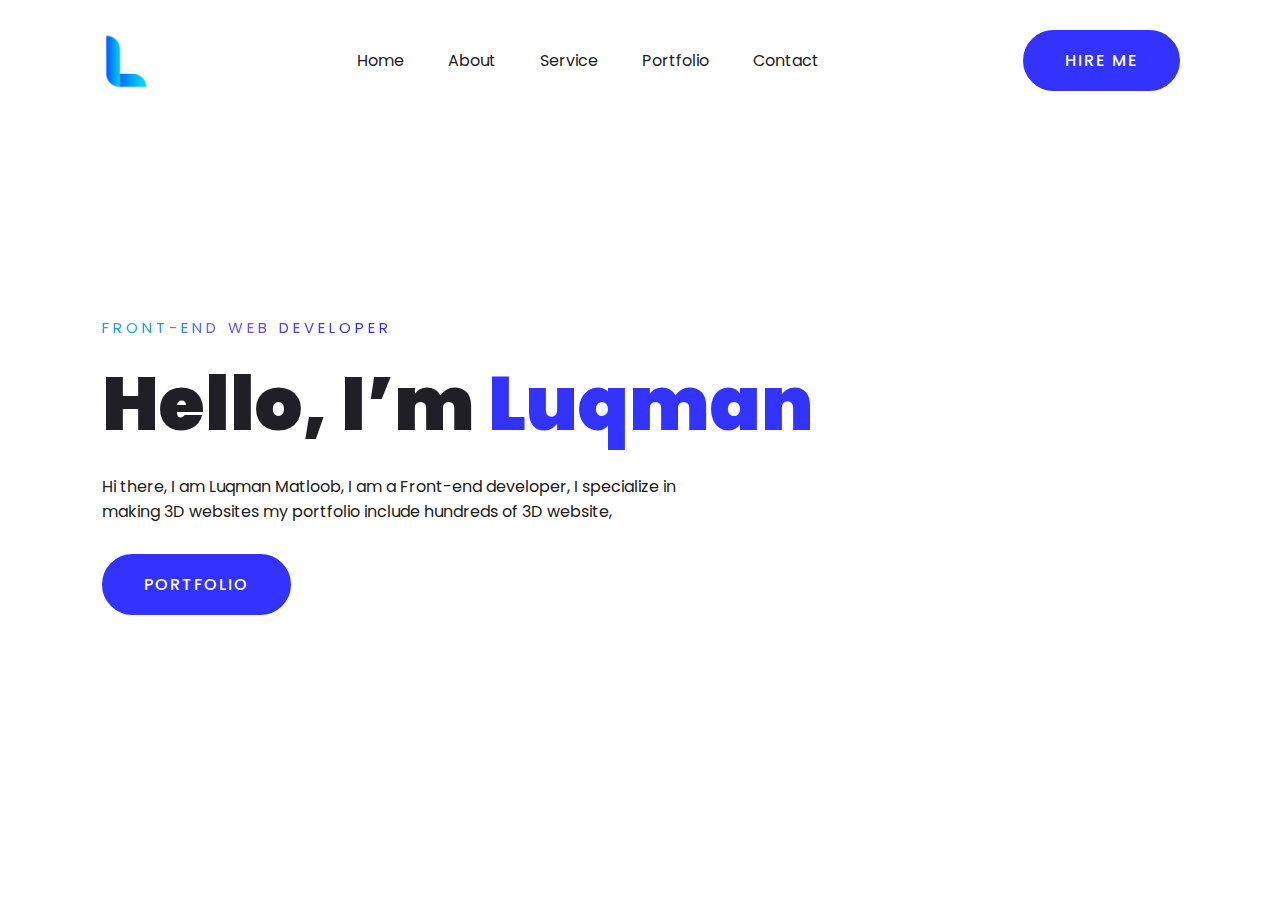
==== index.html @ 03ab9a9f "repo" ====
<!DOCTYPE html>
<html lang="en">
  <head>
    <meta charset="UTF-8" />
    <title>LUQMAN MATLOOB</title>
    <!----CSS link----->
    <link rel="stylesheet" href="styles.css" />
    <link rel="icon" href="/logo.png" type="image/png">

  </head>
  <body>
    <div class="hero">
      <nav>
        <img src="logo.png" class="logo" />
        <ul>
          <li><a href="#">Home</a></li>
          <li><a href="#">About</a></li>
          <li><a href="#">Service</a></li>
          <li><a href="#">Portfolio</a></li>
          <li><a href="#">Contact</a></li>
        </ul>
        <a href="#" class="btn">Hire me</a>
      </nav>

      <div class="content">
        <span class="title">Front-end Web Developer</span>
        <h1>Hello, I’m <span>Luqman</span></h1>
        <p>
          
          Hi there, I am Luqman Matloob, I am a Front-end developer, 
          I specialize in making 3D websites my portfolio include hundreds 
          of 3D website,  
        </p>
        <a href="#" class="btn">Portfolio</a>
      </div>
    </div>
  </body>
</html>
---- styles.css ----
@import url("https://fonts.googleapis.com/css2?family=Poppins:wght@400;500;600;700&display=swap");

* {
  margin: 0;
  padding: 0;
  box-sizing: border-box;
  font-family: "Poppins", sans-serif;
}
a {
  text-decoration: none;
}
.hero {
  width: 100%;
  height: 100vh;
  background: url(img/bg.png);
  background-size: cover;
}
nav {
  display: flex;
  align-items: center;
  justify-content: space-between;
  padding: 30px 100px;
}
.logo {
  max-height: 60px;
}
nav ul li {
  list-style: none;
  display: inline-block;
  padding: 10px 20px;
}
nav ul li a {
  color: #1d1d24;
  position: relative;
  padding: 5px 0;
}
nav ul li a:hover {
  color: #3333ff;
}
nav ul li a:after {
  content: "";
  position: absolute;
  left: 0;
  width: 0;
  height: 3px;
  background: #3333ff;
  transition: 0.3s;
  bottom: 0;
}
nav ul li a:hover:after {
  width: 100%;
}
.btn {
  color: #fff;
  font-size: 16px;
  text-transform: uppercase;
  letter-spacing: 2px;
  padding: 16px 40px;
  border-radius: 500px;
  display: inline-block;
  font-weight: 500;
  transition: all 0.4s ease-in-out;
  background-size: 152% 100%;
  background: #3333ff;
  border: 2px solid #3333ff;
}
.btn:hover {
  background: transparent;
  border-color: #3333ff;
  color: #3333ff;
}
.content {
  position: absolute;
  top: 35%;
  left: 8%;
}
.content .title {
  color: #0a0a0a;
  font-size: 15px;
  text-transform: uppercase;
  letter-spacing: 4px;
  display: inline-block;
  margin-bottom: 20px;
  background: linear-gradient(
    120deg,
    #1c99fe 20.69%,
    #7644ff 50.19%,
    #3333ff 79.69%
  );
  -webkit-background-clip: text;
  -webkit-text-fill-color: transparent;
}
.content h1 {
  color: #1f1f25;
  font-size: 75px;
  font-weight: 900;
  line-height: 90px;
  text-transform: inherit;
  width: 70%;
}
.content h1 span {
  color: #3333ff;
}
.content p {
  width: 55%;
  color: #202020;
  margin-top: 25px;
  margin-bottom: 30px;
}
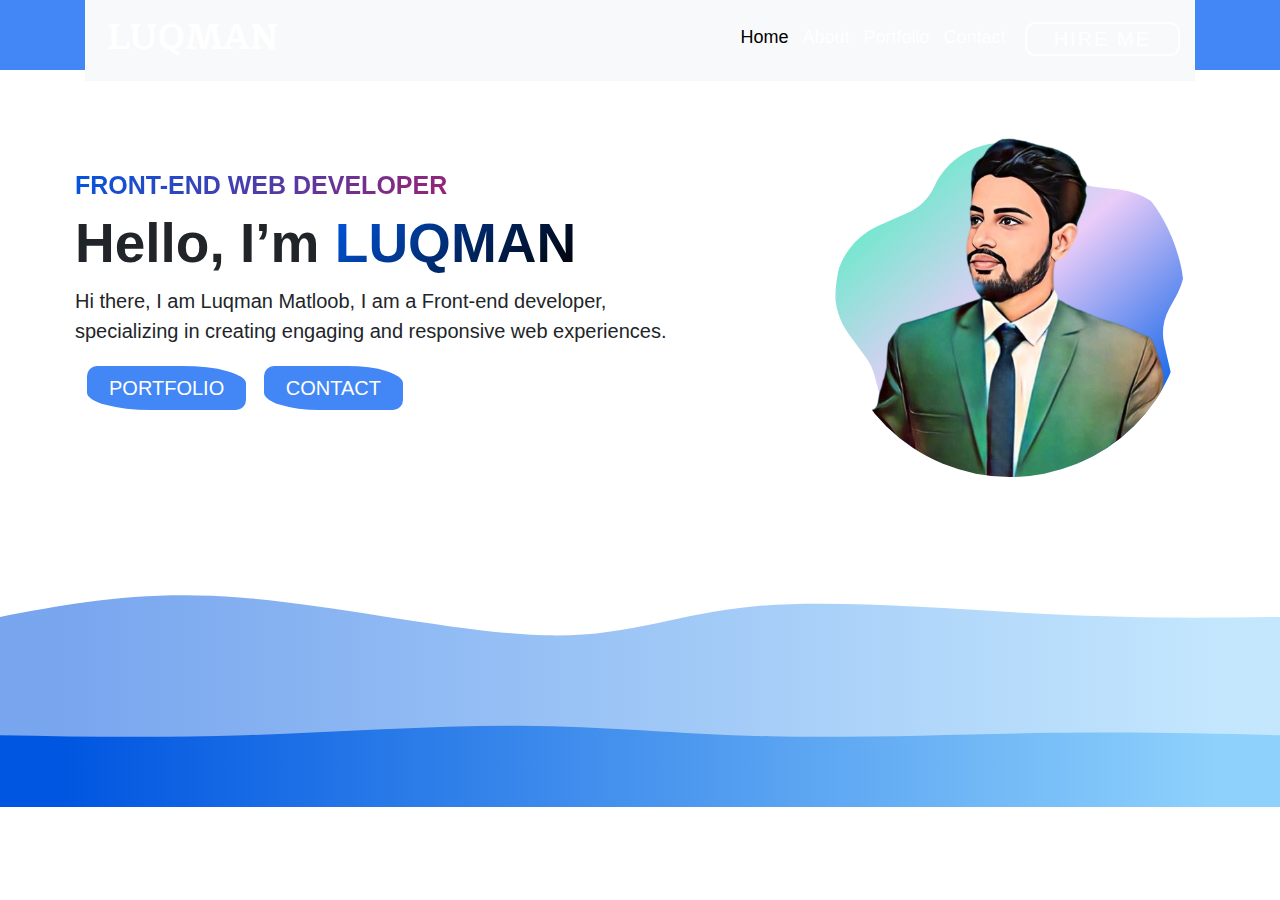
==== commit 60178814: "added new site" ====
--- a/index.html
+++ b/index.html
@@ -1,38 +1,125 @@
-<!DOCTYPE html>
-<html lang="en">
-  <head>
-    <meta charset="UTF-8" />
-    <title>LUQMAN MATLOOB</title>
-    <!----CSS link----->
-    <link rel="stylesheet" href="styles.css" />
-    <link rel="icon" href="/logo.png" type="image/png">
-
-  </head>
-  <body>
-    <div class="hero">
-      <nav>
-        <img src="logo.png" class="logo" />
-        <ul>
-          <li><a href="#">Home</a></li>
-          <li><a href="#">About</a></li>
-          <li><a href="#">Service</a></li>
-          <li><a href="#">Portfolio</a></li>
-          <li><a href="#">Contact</a></li>
-        </ul>
-        <a href="#" class="btn">Hire me</a>
-      </nav>
-
-      <div class="content">
-        <span class="title">Front-end Web Developer</span>
-        <h1>Hello, I’m <span>Luqman</span></h1>
-        <p>
-          
-          Hi there, I am Luqman Matloob, I am a Front-end developer, 
-          I specialize in making 3D websites my portfolio include hundreds 
-          of 3D website,  
-        </p>
-        <a href="#" class="btn">Portfolio</a>
-      </div>
-    </div>
-  </body>
+<!DOCTYPE html>
+<html lang="en">
+
+<head>
+  <meta charset="UTF-8">
+  <meta name="viewport" content="width=device-width, initial-scale=1.0">
+  <meta http-equiv="X-UA-Compatible" content="ie=edge">
+  <meta name="Description" content="Enter your description here" />
+
+  <!-- bootstrap CDN -->
+  <link href="https://cdn.jsdelivr.net/npm/bootstrap@5.0.1/dist/css/bootstrap.min.css" rel="stylesheet">
+
+  <!-- font aeowsome -->
+  <link rel="stylesheet" href="https://cdnjs.cloudflare.com/ajax/libs/font-awesome/6.4.2/css/all.min.css"
+    integrity="sha512-z3gLpd7yknf1YoNbCzqRKc4qyor8gaKU1qmn+CShxbuBusANI9QpRohGBreCFkKxLhei6S9CQXFEbbKuqLg0DA=="
+    crossorigin="anonymous" referrerpolicy="no-referrer" />
+
+  <!-- bootstrap icons -->
+  <link rel="stylesheet" href="https://cdn.jsdelivr.net/npm/bootstrap-icons@1.3.0/font/bootstrap-icons.css">
+
+
+
+  <!-- custon CSS -->
+  <link rel="stylesheet" href="css/styles.css">
+  <link rel="stylesheet" href="css/responsive.css">
+
+  <link rel="icon" href="images/favicon.png" />
+
+
+
+  <title>Luqman Matloob - Front End Developer</title>
+
+  <style>
+    .test * {
+      color: white;
+    }
+  </style>
+
+</head>
+
+<body>
+
+
+
+  <div class="c-header">
+    <div class="container ">
+
+      <nav class="navbar navbar-expand-lg bg-body-tertiary">
+        <div class="container-fluid">
+          <h3 class="navbar-brand c-logo" href="#">LUQMAN</h3>
+
+          <button class="navbar-toggler " type="button" data-bs-toggle="collapse" data-bs-target="#navbarNavAltMarkup"
+            aria-controls="navbarNavAltMarkup" aria-expanded="false" aria-label="Toggle navigation">
+            <!-- <span class="navbar-toggler-icon"></span> -->
+            <i class="fa-solid fa-bars-staggered navbar-toggler-icon text-white"
+              style="color: white; font-size: 1.75 rem;"></i>
+          </button>
+
+          <div class="collapse navbar-collapse justify-content-end c-mobile-nav" id="navbarNavAltMarkup">
+            <div class="navbar-nav">
+              <a class="nav-link active" aria-current="page" href="#">Home</a>
+              <a class="nav-link" href="#">About</a>
+              <a class="nav-link" href="#">Portfolio</a>
+              <a class="nav-link" href="#">Contact</a>
+              <button class="nav-link main-btn" href="#">Hire me</button>
+            </div>
+          </div>
+        </div>
+      </nav>
+    </div>
+
+  </div>
+
+
+    <div class="container text-center text-lg-start m-lg-5">
+      <div class="row justify-content-between">
+
+        <div class="col-sm-12 col-lg-4 order-lg-2 c-hero-right">
+
+          <img class="img-fluid c-img" src="images/luqman.png" alt="" >
+
+        </div>
+
+        <div class="col-sm-12 col-lg-7 order-lg-1  c-hero-left">
+          <h3>FRONT-END WEB DEVELOPER</h3>
+          <h1>Hello, I’m <span class="h1-name">LUQMAN</span></h1>
+          <p>
+            Hi there, I am Luqman Matloob, I am a Front-end developer,
+            specializing in creating engaging and responsive web experiences.
+          </p>
+          <div class="justify-content-center">
+            <a href="#portfolio"><button class="btn">Portfolio</button></a>
+            <a href="#contact"><button class="btn">Contact</button></a>
+          </div>
+        </div>
+      </div>
+    </div>
+
+
+
+
+
+
+
+
+
+
+
+
+
+
+  <footer class="footer">
+  </footer>
+
+
+
+
+  <!-- JS Libraries -->
+  <script src="https://cdn.jsdelivr.net/npm/@popperjs/core@2.9.2/dist/umd/popper.min.js"></script>
+  <script src="https://cdn.jsdelivr.net/npm/bootstrap@5.0.1/dist/js/bootstrap.min.js"></script>
+  <!-- own js -->
+  <script src="js/main.js"></script>
+</body>
+
 </html>--- a/css/styles.css
+++ b/css/styles.css
@@ -0,0 +1,380 @@
+/* TABLE OF CONTENTS */
+/* ------------------
+1. General
+2. Navbar
+3. Banner
+4. About
+5. Services
+6. Portfolio
+6. Contact
+7. Footer
+-------------------- */
+
+/* 1 General */
+
+
+
+
+
+
+/*================================================================================*/
+/*--------------media queries rem responsiveness for typography mainly------------*/
+/*================================================================================*/
+
+@import url('https://fonts.googleapis.com/css2?family=Poppins:wght@100;200;300;400;500;600;700;800;900&display=swap');
+@import url('https://fonts.googleapis.com/css2?family=Lily+Script+One&family=Maitree:wght@200;400;500&display=swap');
+
+/* when the screen width is 390 pixels or less */
+@media (max-width: 390px) {
+  :root {
+    font-size: 14px;
+  }
+}
+
+/* when the screen width is 390 pixels or more */
+@media (min-width: 390px) and (max-width: 600px) {
+
+  /*ipone 12*/
+  :root {
+    font-size: 16px;
+  }
+}
+
+/* when the screen width is 500 pixels or more */
+@media (min-width: 690px) and (max-width: 900px) {
+
+  :root {
+    font-size: 16px;
+  }
+}
+
+/* when the screen width is 640 pixels or more */
+@media (min-width: 900px) and (max-width: 1224px) {
+
+  :root {
+    font-size: 18px;
+  }
+}
+
+
+/* when the screen width is 1224 pixels or more */
+@media (min-width: 1224px) {
+  :root {
+    font-size: 20px;
+  }
+}
+
+
+
+:root {
+  /* Background Color */
+  --primary-color: #4287f5;
+  --secondary-color: #ffffff;
+  --third-color: #000000;
+  --bg: #091020;
+
+
+  --primary-color-dark: #0056e0;
+  --secondary-color-dark: #cacaca;
+
+  --gradient-color: linear-gradient(-224deg, var(--primary-color) 0, #337DFF 100%);
+  --gradient-text: linear-gradient(120deg, #1C99FE 20.69%, #7644FF 50.19%, var(--primary-color) 79.69%);
+  filter: progid:DXImageTransform.Microsoft.gradient(startColorstr='var(--primary-color)', endColorstr='var(--secondary-color)', GradientType=1);
+
+
+  --primary-font: sans-serif, ;
+  --primary-text: white;
+  --secondry-text: #000000;
+}
+
+
+
+
+
+
+* {
+  box-sizing: border-box;
+  margin: 0;
+  padding: 0;
+}
+
+
+
+body {
+  font-family: sans-serif, monospace;
+  background-color: var(--b);
+
+}
+
+a {
+  text-decoration: none;
+}
+
+/* 1 Custom CSS */
+
+::-webkit-scrollbar {
+  width: 6px;
+}
+
+::-webkit-scrollbar-track {
+  background: var(--bg-dark-blue);
+}
+
+::-webkit-scrollbar-thumb {
+  background: var(--primary-color);
+}
+
+input[type=number]::-webkit-inner-spin-button,
+input[type=number]::-webkit-outer-spin-button {
+  -webkit-appearance: none;
+  margin: 0;
+}
+
+
+input:hover,
+input:focus,
+textarea:focus,
+textarea:hover,
+button {
+  outline: none !important;
+  box-shadow: none !important;
+}
+
+
+section {
+  padding: 50px 0;
+}
+
+
+
+
+
+
+
+
+
+/* ==================================================================== */
+/* --------------===========-header style------------------------------ */
+/* ==================================================================== */
+
+
+
+
+.c-header {
+  height: 70px;
+  background-color: var(--primary-color) !important;
+}
+
+.c-header .c-logo {
+  font-family: 'Maitree', serif;
+  font-weight: bold;
+  color: var(--secondary-color);
+  font-size: 1.75rem;
+  border: transparent 2px solid;
+  border-radius: 15px;
+  cursor: pointer;
+  margin-bottom: 5px;
+  padding: 5px !important;
+  transition: all .4s ease-in-out;
+
+
+
+}
+
+.c-header .c-logo:hover {
+  border-color: var(--secondary-color);
+
+}
+
+.c-header a {
+  color: var(--secondary-color);
+  font-size: 18px;
+  border: transparent 2px solid;
+  border-radius: 10px;
+  padding: 0px 5px !important;
+  margin-bottom: 5px;
+  transition: all .4s ease-in-out;
+
+}
+
+
+.c-mobile-nav a:hover {
+  color: var(--secondary-color);
+  border-color: var(--secondary-color);
+}
+
+
+
+/* when the screen width is 390 pixels or less */
+@media (max-width: 992px) {
+
+  .c-mobile-nav {
+    padding-top: 30px;
+    /* padding: 0px 20px;
+      width: 100vw !important;*/
+    background-color: white;
+    margin-top: 10px;
+
+  }
+
+  .c-mobile-nav a {
+    color: var(--primary-color) !important;
+
+  }
+
+  .main-btn {
+    color: var(--primary-color) !important;
+    width: 10rem !important;
+    border: 2px solid var(--primary-color) !important;
+    margin-left: 0px !important;
+    padding: 0px !important;
+  }
+
+
+  .main-btn:hover {
+    /* background-color: var(--secondary-color); */
+    border-color: var(--primary-color-dark);
+    /* color: var(--primary-color); */
+  }
+
+}
+
+
+
+
+.main-btn {
+  display: inline-block;
+  border-radius: 10px;
+  transition: all .4s ease-in-out;
+  padding: 0px 27px !important;
+  background-color: transparent;
+  border: 2px solid var(--secondary-color);
+  color: var(--secondary-color);
+  font-weight: 500;
+  font-size: 1rem;
+  text-transform: uppercase;
+  letter-spacing: 2px;
+  text-decoration: none;
+  margin: 0px 0px 4px 12px;
+}
+
+.main-btn:hover {
+  background-color: var(--secondary-color);
+  border-color: var(--primary-color);
+  color: var(--primary-color);
+}
+
+
+
+
+
+
+.subtitle {
+  display: inline-block;
+  font-weight: 600;
+  letter-spacing: 0.5px;
+  line-height: 18px;
+  font-size: 16px;
+  margin-bottom: 12px;
+  background: var(--primary-color);
+  background: var(--gradient-text);
+  -webkit-background-clip: text;
+  -webkit-text-fill-color: transparent;
+}
+
+
+
+
+.btn {
+  display: inline-block;
+  border-radius: 10px;
+  transition: all .6s ease-in-out;
+  padding: 5px 20px !important;
+  background-color: var(--primary-color);
+  border: 2px solid var(--primary-color);
+  color: var(--secondary-color);
+  font-weight: 500;
+  font-size: 1rem;
+  text-transform: uppercase;
+  /* letter-spacing: 2px; */
+  text-decoration: none;
+  margin: 0px 0px 4px 12px;
+
+  border-top-right-radius: 40%;
+  border-bottom-left-radius: 40%;
+}
+
+.btn:hover {
+  background-color: transparent;
+  border-color: var(--primary-color);
+  color: var(--primary-color);
+}
+
+
+.c-hero-left {}
+
+.c-hero-left h3 {
+  font-size: 1.25rem;
+
+
+  font-weight: bolder;
+  background: linear-gradient(135deg, var(--primary-color-dark), rgb(255, 0, 43));
+  background-clip: text;
+  -webkit-background-clip: text;
+  color: transparent;
+
+}
+
+.c-hero-left h1 {
+  font-size: 2.75rem;
+  font-weight: bolder;
+
+}
+
+
+.h1-name {
+  font-weight: bold;
+  background: linear-gradient(135deg, var(--primary-color-dark), var(--third-color));
+  background-clip: text;
+  -webkit-background-clip: text;
+  /* For Safari/WebKit browsers */
+  color: transparent;
+}
+
+.c-hero-left p {
+  font-size: 1rem;
+
+}
+
+.c-hero-right img {
+
+  border-radius: 100%;
+
+  background-image: url(/images/img-bg.svg);
+  /* Replace 'your-image-url.jpg' with your actual image file path or URL */
+  background-size: cover;
+  /* Adjust this property as needed */
+  background-position: center center;
+  /* Adjust this property as needed */
+  background-repeat: no-repeat;
+}
+
+
+
+
+
+
+
+
+
+
+.footer {
+  height: 30vh;
+
+  background-image: url(/images/wave.svg);
+  background-size: cover;
+  background-position: center center;
+  background-repeat: no-repeat;
+
+  /* opacity: 0.2; */
+}--- a/css/responsive.css
+++ b/css/responsive.css
@@ -0,0 +1,77 @@
+/* Extra Small Devices (Phones) */
+@media (max-width: 575.98px) {
+
+  /* Your styles for extra small devices here */
+  .hero .c-img {
+    width: 200px;
+  }
+
+  .c-hero-left {
+    padding-top: 60px;
+  }
+
+  .c-hero-left h3 {
+    font-size: 1rem;
+
+  }
+
+  .c-hero-left h1 {
+    font-size: 2rem;
+    font-weight: bolder;
+
+  }
+  
+}
+
+/* Small Devices (Tablets) */
+@media (min-width: 576px) {
+  /* Your styles for small devices here */
+
+  .hero .c-img {
+    width: 300px;
+  }
+
+  .c-hero-left {
+    padding-top: 60px;
+  }
+
+
+}
+
+/* Medium Devices (Laptops) */
+@media (min-width: 768px) {
+
+  /* Your styles for medium devices here */
+  .hero .c-img {
+    width: 400px;
+  }
+
+  .c-hero-left {
+    padding-top: 60px;
+  }
+
+
+
+}
+
+/* Large Devices (Desktops) */
+@media (min-width: 992px) {
+
+  /* Your styles for large devices here */
+  .c-hero-left {
+    padding-top: 40px;
+  }
+
+ 
+
+}
+
+/* Extra Large Devices (Large Desktops) */
+@media (min-width: 1200px) {
+
+  /* Your styles for extra large devices here */
+  .c-hero-left {
+    padding-top: 40px;
+  }
+
+}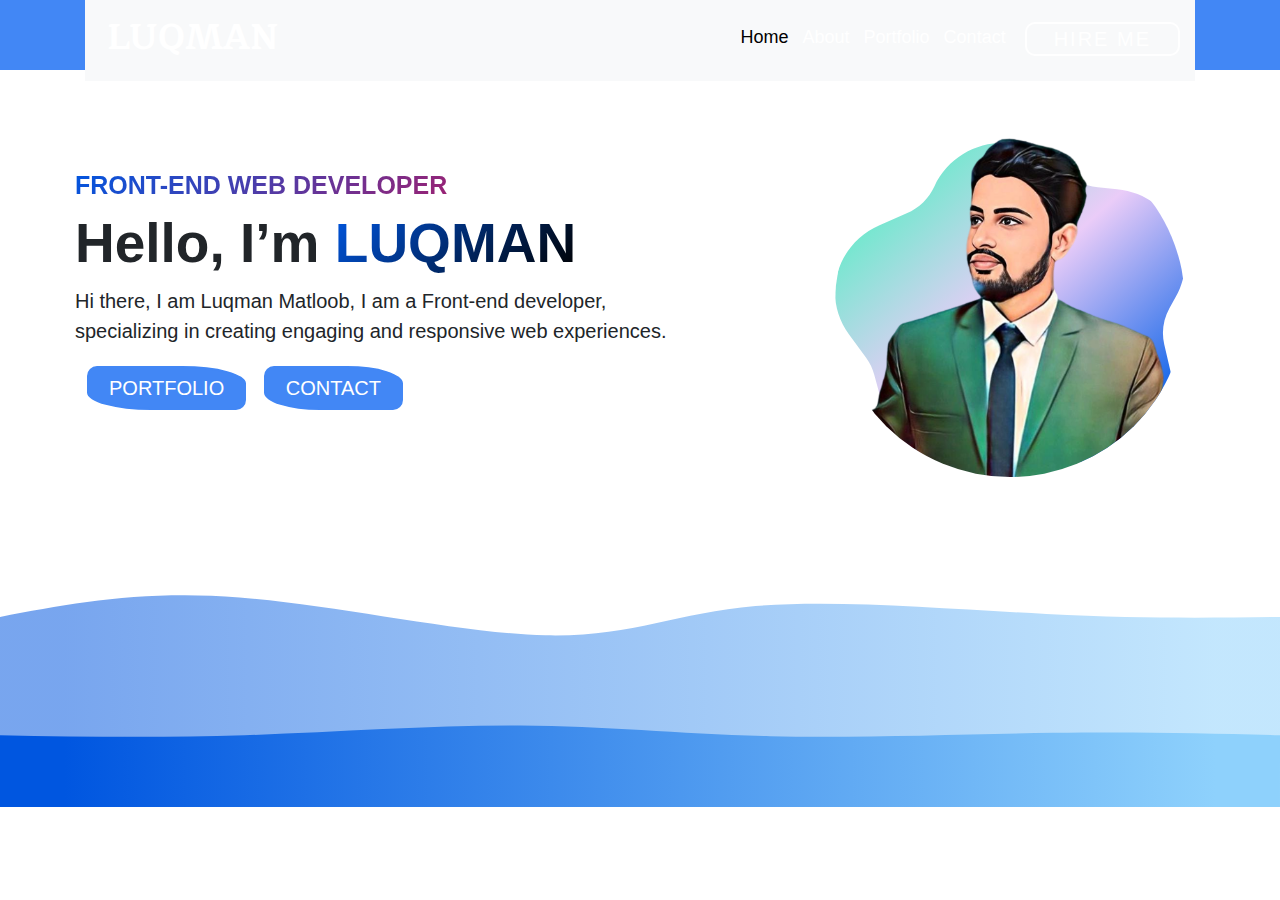
==== commit c8608d8e: "Update index.html" ====
--- a/index.html
+++ b/index.html
@@ -41,7 +41,6 @@
 <body>
 
 
-
   <div class="c-header">
     <div class="container ">
 
@@ -71,6 +70,7 @@
 
   </div>
 
+<div class="hero">
 
     <div class="container text-center text-lg-start m-lg-5">
       <div class="row justify-content-between">
@@ -96,6 +96,7 @@
       </div>
     </div>
 
+    </div>
 
 
 
@@ -122,4 +123,4 @@
   <script src="js/main.js"></script>
 </body>
 
-</html>+</html>
